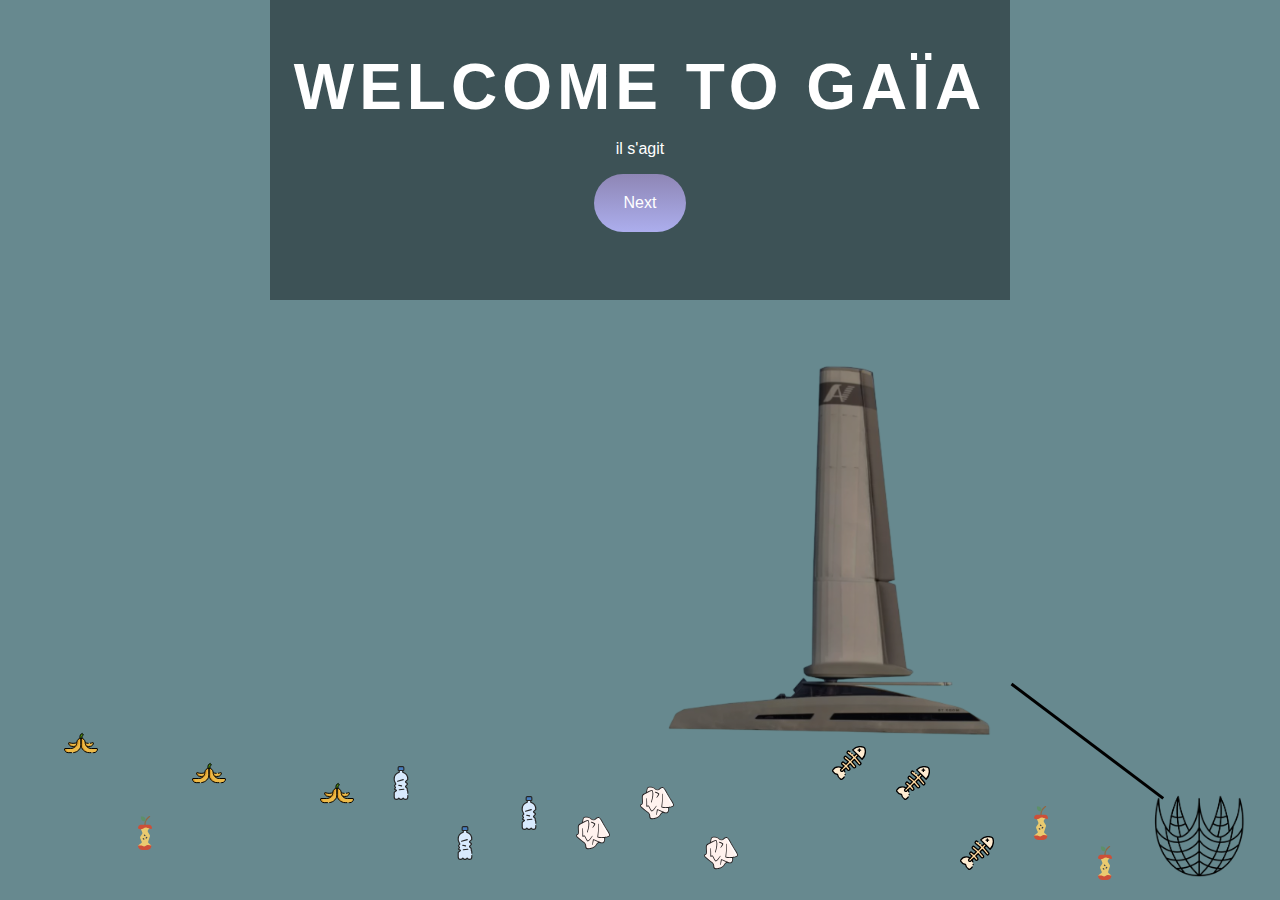
==== index.html @ aa731ff4 "first commit" ====
<!DOCTYPE html>
<html lang="en">
<head>
    <meta charset="UTF-8">
    <meta name="viewport" content="width=device-width, initial-scale=1.0">
    <title>Document</title>
	<link rel="stylesheet" href="styles.css">
	<script src="index.js"></script> 
</head>
	<body>
		<div class="animation-wrapper">
			<div class="water">
				<ul class="waves">
					<li class="wave-one" style="background-image: url('https://i.postimg.cc/7LtCC11Y/wave1.png');"></li>
					<li class="wave-two" style="background-image: url('https://i.postimg.cc/P5hv05rh/wave2.png');"></li>
					<li class="wave-three" style="background-image: url('https://i.postimg.cc/63Dyc91k/wave3.png');"></li>
					<li class="wave-four" style="background-image: url('https://i.postimg.cc/1tg8DgM0/wave4.png');"></li>
				</ul>
				<ul class="trash">
					<li class="trash-item-1" style="background-image: url('icons/apple_core.svg');"></li>
					<li class="trash-item-1" style="background-image: url('icons/banana.svg');"></li>
					<li class="trash-item-1" style="background-image: url('icons/water_bottle.svg');"></li>
					<li class="trash-item-1" style="background-image: url('icons/paper_but_squeezed.svg');"></li>
					<li class="trash-item-1" style="background-image: url('icons/fish_bone.svg');"></li>
					<li class="trash-item-2" style="background-image: url('icons/apple_core.svg');"></li>
					<li class="trash-item-2" style="background-image: url('icons/banana.svg');"></li>
					<li class="trash-item-2" style="background-image: url('icons/water_bottle.svg');"></li>
					<li class="trash-item-2" style="background-image: url('icons/paper_but_squeezed.svg');"></li>
					<li class="trash-item-2" style="background-image: url('icons/fish_bone.svg');"></li>
					<li class="trash-item-3" style="background-image: url('icons/apple_core.svg');"></li>
					<li class="trash-item-3" style="background-image: url('icons/banana.svg');"></li>
					<li class="trash-item-3" style="background-image: url('icons/water_bottle.svg');"></li>
					<li class="trash-item-3" style="background-image: url('icons/paper_but_squeezed.svg');"></li>
					<li class="trash-item-3" style="background-image: url('icons/fish_bone.svg');"></li>
				</ul>
			</div>
			<div class="boat" style="background-image: url('icons/boat.png'); width: 600px; height: 400px;"></div>	
			<div class="fish-net" style="background-image: url('icons/fish-net.png')"></div>
			<div class="fish-net-line"></div>
			<div class="cloud" style="background-image: url('https://i.postimg.cc/VNkrLZCV/cloud-md.png');"></div>
			<div class="cloud2" style="background-image: url('https://i.postimg.cc/VNkrLZCV/cloud-md.png');"></div>
			<div class="overlay"></div>
		</div>

		<div class="content">
			<h1>Welcome to Gaïa</h1>

			<p> il s'agit  </p>

			<a href="quizz.html">Next</a>
		</div>
	</body>
</html>
---- styles.css ----
body{
	font-family: 'arial';
	margin: 0;
	overflow-x: hidden;
	padding: 0;
	height: 100%; /* Ensures the page height doesn't exceed the viewport */
}

.content {
    position: relative;  
    text-align: center;
    color: white;
    background: rgba(0, 0, 0, 0.4);
    font-family: Arial, sans-serif;
    z-index: 12;  
    padding: 50px 20px;
    margin: auto;
    width: 700px;  /* Largeur du rectangle */
    height: 200px;  
  }
  
  
  h1 {
    font-size: 4rem;
    text-transform: uppercase;
    margin: 0;
    letter-spacing: 5px;
  }
  
  .overlay {
    position: absolute;
    width: 100%;
    height: 100%;
    background: rgba(0, 0, 0, 0.4); 
    z-index: 11;
  }

  a{
    background: linear-gradient(#8E86B5, #ACAEED);
    text-decoration: none;
    font-family: 'Montserrat', sans-serif;
    color: white;
    display: inline-block;
    border-radius: 50px 50px 50px 50px;
    padding: 20px 30px;
  }
  
  a:hover{
    background: linear-gradient(#696484, #8788BA);

  }

.fish-net {
    position: absolute;
    width: 100px; 
    height: 100px; 
    bottom: 10px; /* Adjust to position it near the water */
    left: 1150px; /* Center relative to the boat */
    transform-origin: top center; /* Pivot for tilting */
    background-size: contain;
    background-repeat: no-repeat;
    z-index: 15; /* Ensure it's above the water */
    animation: net-trail 6s ease-in-out infinite; /* Add trailing motion */
    opacity: 1; /* Start fully visible */
    transition: opacity 2.5s ease; /* Smooth fade effect */
}




.fish-net-line {
    position: absolute;
    width: 3px; /* Thickness of the line */
    height: 190px; /* Length of the line */
    background-color: black; /* Line color */
    bottom: 26px; /* Position to align with the net */
	left: 1010px;
    transform-origin: top; /* Rotate from the top */
    transform: rotate(-53deg); /* Match net's tilt */
    z-index: 16; /* Ensure it stays above the water */
}

.animation-wrapper{
	background: #ace5ee;
	bottom: 0;
	left: 0;
	position: absolute;
	right: 0;
	top: 0;
}

.water{
    bottom: 0;
    left: 0;
	position: absolute;
    width: 100%;
}

.water ul.waves{
	list-style: none;
	margin: 0;
	padding: 0;
}

.water ul.waves li{
	background-repeat: repeat-x;
}

.water ul.waves li.wave-one{
	animation: wave 8.7s linear infinite;
	-webkit-animation-fill-mode: forwards;
	-o-animation-fill-mode: forwards;
	animation-fill-mode: forwards;
	bottom: 0px;
	height: 50px;
	left: 0;
	position: absolute;
	right: 0;
	z-index: 10;
}

.water ul.waves li.wave-two{
	-webkit-animation-fill-mode: forwards;
	-o-animation-fill-mode: forwards;
	animation-fill-mode: forwards;
	animation: wave 10s linear infinite;
	bottom: 0px;
	height: 84px;
	left: 0;
	position: absolute;
	right: 0;
	z-index: 9;
}

.water ul.waves li.wave-three{
	-webkit-animation-fill-mode: forwards;
	-o-animation-fill-mode: forwards;
	animation-fill-mode: forwards;
	animation: wave 25s linear infinite;
	bottom: 0;
	height: 190px;
	left: 0;
	position: absolute;
	right: 0;
	z-index: 8;
}

.water ul.waves li.wave-four{
	-webkit-animation-fill-mode: forwards;
	-o-animation-fill-mode: forwards;
	animation-fill-mode: forwards;
	animation: wave 25s linear infinite;
	bottom: 0;
	height: 205px;
	left: 0;
	position: absolute;
	right: 0;
}

.boat {
    animation: boat 2.5s linear infinite;
    /* background-image: url('your-image.jpg'); */
    background-repeat: no-repeat;
    background-size: contain; /* Adjust as needed */
    /* background-position: center; */
    bottom: 145px;
    height: 270px;
    left: 50%;
    position: absolute;
    width: 300px;
}


.cloud{
	animation: cloud 30s linear infinite;
	background-repeat: no-repeat;
    height: 165px;
    left: 0;
    position: absolute;
    width: 297px
}

.cloud2{
	animation: cloud 25s linear infinite;
	background-repeat: no-repeat;
    bottom: 320px;
    height: 165px;
    left: 140px;
    position: absolute;
    width: 297px;
}

.dolphin{
	animation: fish 15s linear infinite;
	background-repeat: no-repeat;
	bottom: 45px;
	height: 80px;
	left: 20%;
	position: absolute;
	width: 124px;
	z-index: 9;
}

.caught {
    opacity: 0;
    transform: scale(0.5); /* Shrink */
    animation: none; /* Stop animation */
    pointer-events: none;
    transition: opacity 0.3s ease-out, transform 0.3s ease-out;
}


.water ul.trash {
    list-style: none;
    margin: 0;
    padding: 0;
    position: relative;
    /* bottom: 100px; Adjusts the position to the middle of the water container */
    /* transform: translateY(50%); Ensures items are visually centered */
    left: 0;
    width: 100%;
    height: 100%; /* Allows the list to adapt to the content size */
	z-index: 15;
}

.water ul.trash .trash-item-1 {
    position: absolute;
    width: 34px;
    height: 34px;
    background-size: contain;
    background-repeat: no-repeat;
	animation: trash-float-1 25s linear infinite;
}

.water ul.trash .trash-item-2 {
    position: absolute;
    width: 34px;
    height: 34px;
    background-size: contain;
    background-repeat: no-repeat;
	animation: trash-float-2 25s linear infinite;
}

.water ul.trash .trash-item-3 {
    position: absolute;
    width: 34px;
    height: 34px;
    background-size: contain;
    background-repeat: no-repeat;
	animation: trash-float-3 25s linear infinite;
}
/* Place trash randomly */
.water ul.trash .trash-item-1:nth-child(1) {
    left: 10%; /* Horizontal position */
    bottom: 50px; /* Vertical position */
    animation-duration: 8s;
}

.water ul.trash .trash-item-1:nth-child(2) {
    left: 25%; /* Horizontal position */
    bottom: 90px; /* Vertical position */
    animation-duration: 11s;
}

.water ul.trash .trash-item-1:nth-child(3) {
    left: 40%;
    bottom: 70px; /* Vertical position */
    animation-duration: 9s;
}

.water ul.trash .trash-item-1:nth-child(4) {
    left: 55%;
    bottom: 30px; /* Vertical position */
    animation-duration: 14s;
}

.water ul.trash .trash-item-1:nth-child(5) {
    left: 70%;
    bottom: 100px; /* Vertical position */
    animation-duration: 12s;
}

.water ul.trash .trash-item-2:nth-child(6) {
    left: 85%; /* Horizontal position */
    bottom: 20px; /* Vertical position */
    animation-duration: 16s;
}

.water ul.trash .trash-item-2:nth-child(7) {
    left: 15%; /* Horizontal position */
    bottom: 110px; /* Vertical position */
    animation-duration: 7s;
}

.water ul.trash .trash-item-2:nth-child(8) {
    left: 35%; /* Horizontal position */
    bottom: 40px; /* Vertical position */
    animation-duration: 18s;
}

.water ul.trash .trash-item-2:nth-child(9) {
    left: 50%; /* Horizontal position */
    bottom: 80px; /* Vertical position */
    animation-duration: 10s;
}

.water ul.trash .trash-item-2:nth-child(10) {
    left: 65%;
    bottom: 120px; /* Vertical position */
    animation-duration: 15s;
}

.water ul.trash .trash-item-3:nth-child(11) {
    left: 80%;
    bottom: 60px; /* Vertical position */
    animation-duration: 13s;
}

.water ul.trash .trash-item-3:nth-child(12) {
    left: 5%; /* Horizontal position */
    bottom: 140px; /* Vertical position */
    animation-duration: 20s;
}

.water ul.trash .trash-item-3:nth-child(13) {
    left: 30%;
    bottom: 100px; /* Vertical position */
    animation-duration: 17s;
}

.water ul.trash .trash-item-3:nth-child(14) {
    left: 45%; /* Horizontal position */
    bottom: 50px; /* Vertical position */
    animation-duration: 9s;
}

.water ul.trash .trash-item-3:nth-child(15) {
    left: 75%; /* Horizontal position */
    bottom: 30px; /* Vertical position */
    animation-duration: 22s;
}


/*Animation Keyframe Section*/

@keyframes wave{
    0% {
        background-position: 0 0;
	}

    100% {
        background-position: 1920px 0;
    }
}


@keyframes boat {
    0% {
        transform: translateX(0) rotate(0deg);
    }
    50% {
        transform: translateX(-5px) rotate(-3deg); /* Slight tilt */
    }
    100% {
        transform: translateX(0) rotate(0deg);
    }
}

@keyframes cloud{
	0%{
		left: -30%;
	}

	100%{
		left: 100%;
	}
}

@keyframes float {
    0% {
        transform: translateY(0) rotate(0deg);
    }
    50% {
        transform: translateY(-10px) rotate(10deg);
    }
    100% {
        transform: translateY(0) rotate(0deg);
    }
}

@keyframes trash-float-1 {
    0% {
        transform: translateY(0) rotate(0deg); /* Start at initial position */
        left: -10%; /* Off-screen left */
    }
    25% {
        transform: translateY(-20px) rotate(-5deg); /* Move slightly up */
    }
    50% {
        transform: translateY(0) rotate(5deg); /* Return to middle position */
        left: 50%; /* Midway horizontally */
    }
    75% {
        transform: translateY(20px) rotate(-5deg); /* Move slightly down */
    }
    100% {
        transform: translateY(0) rotate(0deg); /* Back to initial position */
        left: 110%; /* Off-screen right */
    }
}
@keyframes trash-float-2 {
    0% {
        transform: translateX(200) rotate(0deg); /* Start at initial position */
        left: -10%; /* Off-screen left */
    }
    25% {
        transform: translateY(-20px) rotate(-5deg); /* Move slightly up */
    }
    50% {
        transform: translateY(0) rotate(5deg); /* Return to middle position */
        left: 50%; /* Midway horizontally */
    }
    75% {
        transform: translateY(20px) rotate(-5deg); /* Move slightly down */
    }
    100% {
        transform: translateY(0) rotate(0deg); /* Back to initial position */
        left: 110%; /* Off-screen right */
    }
}
@keyframes trash-float-3 {
    0% {
        transform: translateY(300) rotate(0deg); /* Start at initial position */
        left: -10%; /* Off-screen left */
    }
    25% {
        transform: translateY(-20px) rotate(-5deg); /* Move slightly up */
    }
    50% {
        transform: translateY(0) rotate(5deg); /* Return to middle position */
        left: 50%; /* Midway horizontally */
    }
    75% {
        transform: translateY(20px) rotate(-5deg); /* Move slightly down */
    }
    100% {
        transform: translateY(0) rotate(0deg); /* Back to initial position */
        left: 110%; /* Off-screen right */
    }
}

@keyframes net-trail {
    0% {
        transform: translateX(-50%) rotate(-60deg); /* Initial tilt */
    }
    50% {
        transform: translateX(-48%) rotate(-70deg); /* Sway slightly */
    }
    100% {
        transform: translateX(-50%) rotate(-60deg); /* Return to initial tilt */
    }
}
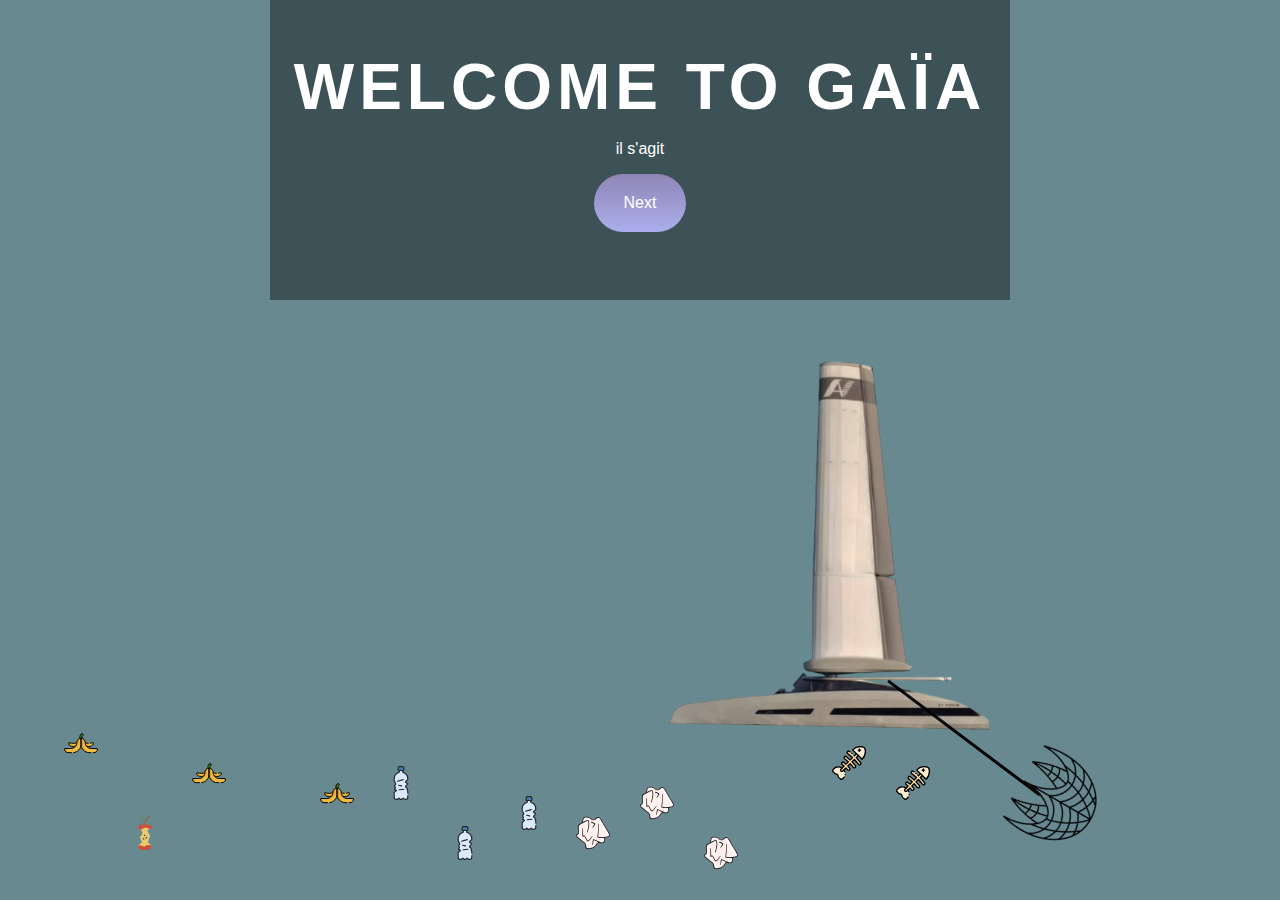
==== commit 91f15c03: "make it responsive" ====
--- a/index.html
+++ b/index.html
@@ -34,9 +34,11 @@
 					<li class="trash-item-3" style="background-image: url('icons/fish_bone.svg');"></li>
 				</ul>
 			</div>
-			<div class="boat" style="background-image: url('icons/boat.png'); width: 600px; height: 400px;"></div>	
-			<div class="fish-net" style="background-image: url('icons/fish-net.png')"></div>
-			<div class="fish-net-line"></div>
+			<div class="boat-wrapper">
+				<div class="boat" style="background-image: url('icons/boat.png'); width: 600px; height: 400px;"></div>	
+				<div class="fish-net" style="background-image: url('icons/fish-net.png')"></div>
+				<div class="fish-net-line"></div>
+			</div>
 			<div class="cloud" style="background-image: url('https://i.postimg.cc/VNkrLZCV/cloud-md.png');"></div>
 			<div class="cloud2" style="background-image: url('https://i.postimg.cc/VNkrLZCV/cloud-md.png');"></div>
 			<div class="overlay"></div>
--- a/styles.css
+++ b/styles.css
@@ -54,18 +54,28 @@
     position: absolute;
     width: 100px; 
     height: 100px; 
-    bottom: 10px; /* Adjust to position it near the water */
-    left: 1150px; /* Center relative to the boat */
-    transform-origin: top center; /* Pivot for tilting */
+    bottom: -111px; /* Relative to boat-wrapper */
+    left: 190%; /* Centered under the boat */
+    transform: translateX(-50%) rotate(-60deg);
     background-size: contain;
     background-repeat: no-repeat;
-    z-index: 15; /* Ensure it's above the water */
-    animation: net-trail 6s ease-in-out infinite; /* Add trailing motion */
-    opacity: 1; /* Start fully visible */
-    transition: opacity 2.5s ease; /* Smooth fade effect */
-}
-
-
+    animation: net-trail 6s ease-in-out infinite;
+    z-index: 15;
+}
+
+.boat-wrapper {
+    position: absolute;
+    bottom: 160px;
+    left: 50%;
+    transform: translateX(-50%);
+    width: 300px; /* Matches boat width */
+    height: 800px; /* Matches boat height */
+    display: flex;
+    flex-direction: column;
+    align-items: center;
+    justify-content: flex-end; /* Aligns the net below the boat */
+    z-index: 15;
+}
 
 
 .fish-net-line {
@@ -73,11 +83,10 @@
     width: 3px; /* Thickness of the line */
     height: 190px; /* Length of the line */
     background-color: black; /* Line color */
-    bottom: 26px; /* Position to align with the net */
-	left: 1010px;
-    transform-origin: top; /* Rotate from the top */
-    transform: rotate(-53deg); /* Match net's tilt */
-    z-index: 16; /* Ensure it stays above the water */
+    bottom: -93px; /* Aligns with fish-net */
+    left: 158%; /* Centered under the boat */
+    transform: translateX(-50%) rotate(-53deg);
+    z-index: 15;
 }
 
 .animation-wrapper{
@@ -94,16 +103,19 @@
     left: 0;
 	position: absolute;
     width: 100%;
+    z-index: 15;
 }
 
 .water ul.waves{
 	list-style: none;
 	margin: 0;
 	padding: 0;
+    z-index: 15;
 }
 
 .water ul.waves li{
 	background-repeat: repeat-x;
+    z-index: 15;
 }
 
 .water ul.waves li.wave-one{
@@ -163,11 +175,12 @@
     background-repeat: no-repeat;
     background-size: contain; /* Adjust as needed */
     /* background-position: center; */
-    bottom: 145px;
+    bottom: -10px;
     height: 270px;
     left: 50%;
     position: absolute;
     width: 300px;
+    z-index: 10;
 }
 
 
